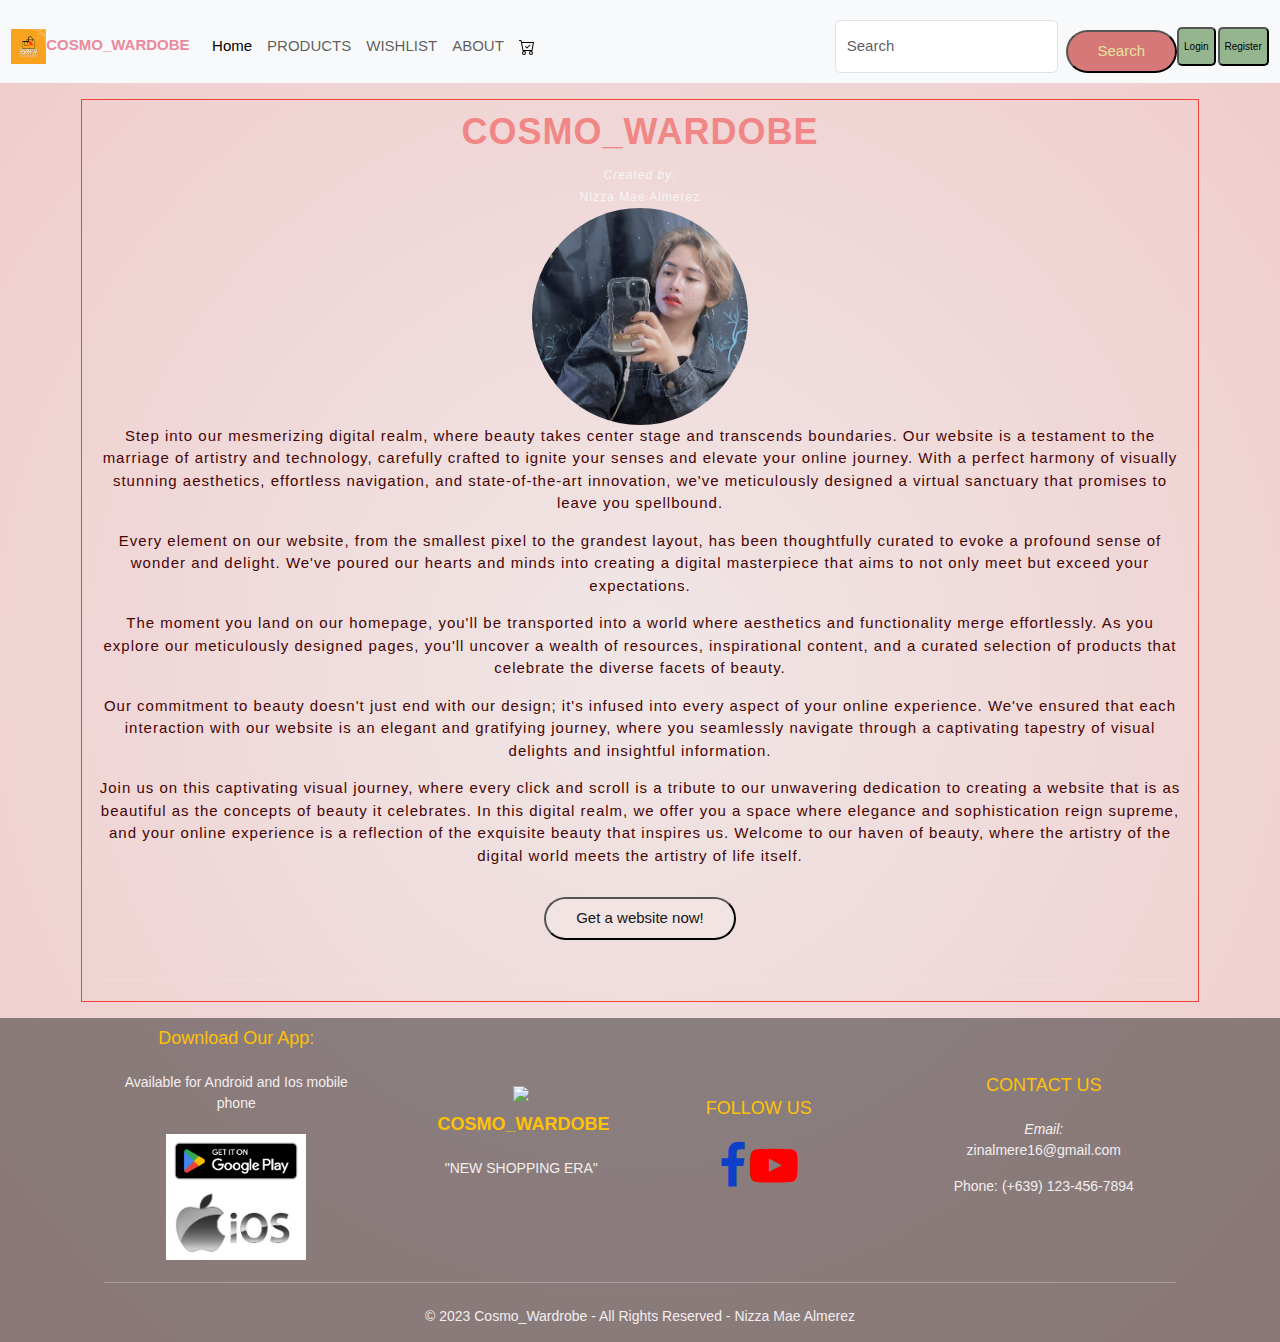
==== about.html @ c52fae63 "Add files via upload" ====
<!DOCTYPE html>
<html lang="en">
  <head>
    <meta charset="UTF-8" />
    <meta http-equiv="X-UA-Compatible" content="IE=edge" />
    <link rel="shorcut icon" type="x-icon" href="osmo.png">
    <meta name="viewport" content="width=device-width, initial-scale=1.0" />
    <link href="https://cdn.jsdelivr.net/npm/bootstrap@5.3.2/dist/css/bootstrap.min.css" rel="stylesheet">
    <script src="https://cdn.jsdelivr.net/npm/bootstrap@5.3.2/dist/js/bootstrap.bundle.min.js"></script>
    <script src="https://code.jquery.com/jquery-3.6.0.min.js"></script>
    <script src="https://cdn.jsdelivr.net/npm/bootstrap@5.3.0/dist/js/bootstrap.min.js"></script>
    <link rel="stylesheet" href="mp1sf.css">
    <link rel="preconnect" href="https://fonts.googleapis.com">
    <link rel="preconnect" href="https://fonts.gstatic.com" crossorigin>
    <link href="https://fonts.googleapis.com/css2?family=Montserrat:wght@400;500;800&display=swap" rel="stylesheet">
    <link href="https://fonts.googleapis.com/icon?family=Material+Icons" rel="stylesheet">
    <link rel="stylesheet" href="https://cdnjs.cloudflare.com/ajax/libs/font-awesome/4.7.0/css/font-awesome.min.css">
    <script src="https://kit.fontawesome.com/yourcode.js" crossorigin="anonymous"></script>
    <link rel="stylesheet" href="https://www.w3schools.com/w3css/4/w3.css">
  </head>
  <body>
    <!--Navbar-->
    <header>
        <nav class="navbar navbar-expand-lg bg-body-tertiary sticky-top">
            <div class="container-fluid">
              <a class="navbar-brand" href="mp1.html"><img src="Cosmo.png" width="35px">COSMO_WARDOBE</a>
              <button class="navbar-toggler" type="button" data-bs-toggle="collapse" data-bs-target="#navbarSupportedContent" aria-controls="navbarSupportedContent" aria-expanded="false" aria-label="Toggle navigation">
                <span class="navbar-toggler-icon"></span>
              </button>
              <div class="collapse navbar-collapse" id="navbarSupportedContent">
                <ul class="navbar-nav me-auto mb-2 mb-lg-0">
                  <li class="nav-item">
                    <a class="nav-link active" aria-current="page" href="mp1.html">Home</a>
                  </li>
                  <li class="nav-item">
                    <a class="nav-link" href="products1.html">PRODUCTS</a>
                  </li>
                  <li class="nav-item">
                    <a class="nav-link" href="finishproduct.html">WISHLIST</a>
                  </li>
                  <li class="nav-item">
                    <a class="nav-link" href="about.html">ABOUT</a>
                  </li>
                
                  <li class="nav-item">
                    <a class="nav-link" href="cart.html"><img src="cart-check.svg"></a>
                  </li>
                </ul>
                <form class="d-flex" role="search">
                  <input class="form form-control me-2" type="search" placeholder="Search" aria-label="Search">
                  <button class="btn7 btn-outline-success" type="submit">Search</button>
                </form>
                <button type="button" class="btn3 btn-primary">
                    <a data-bs-toggle="modal" data-bs-target="#exampleModal2">Login</a>
                  </button>
                  <button type="button" class="btn4 btn-secondary">
                    <a data-bs-toggle="modal" data-bs-target="#exampleModal">Register</a>
                  </button>
                
              </div>
            </div>
          </nav>
    <div class="modal fade" id="exampleModal" tabindex="-1" aria-labelledby="exampleModalLabel" aria-hidden="true">
      <div class="modal-dialog modal-dialog-scrollable">
        <div class="modal-content">
          <div class="modal-header"></div>
          <div class="modal-body" style="height: 100vh;">
            <tr>
              <h5 class="modal-title" id="exampleModalLabel">
                <b>
                  <center>Be Our Member</center>
                </b>
              </h5>
              <form action="/action_page.php" method="post">
                <div class="container">
                  <center>
                    <label for="name"></label>
                    <br>
                    <input type="text" placeholder="Enter Your Firstname" name="name" required>
                    <br>
                    <label for="middlename"></label>
                    <br>
                    <input type="text" placeholder="optional" name="name">
                    <br>
                    <label for="firstname"></label>
                    <br>
                    <input type="text" placeholder="Enter Your Last Name" name="name" required>
                    <br>
                    <label for="Address">Address:</label>
                    <br>
                    <input type="Address" id="Address" name="Address">
                    <br>
                    <label for="city">City:</label>
                    <br>
                    <input type="city" id="city" name="city">
                    <br>
                    <label for="Province">Province:</label>
                    <br>
                    <input type="province" id="province" name="province">
                    <br>
                    <label> Contact Number</label>
                    <br>
                    <input type="tel" id="Contact" name="Contact" placeholder="09-xxx-xxx-xxxx" pattern="(+63)9-123-456-6789" required>
                    <br>
                    <hr>
                    <label for="Email">
                      <b>Username:</b>
                    </label>
                    <br>
                    <input type="email" placeholder="Create a Username" name="name" required>
                    <br>
                    <label for="Email">
                      <b>Email:</b>
                    </label>
                    <br>
                    <input type="email" placeholder="Mobile number or email" id="email" required>
                    <br>
                    <label for="password">
                      <b>Password:</b>
                    </label>
                    <br>
                    <input type="password" placeholder="Enter Password" id="password" required>
                    <div class="modal-footer">
                      <button type="button" class="btn btn-secondary" data-bs-dismiss="modal">Close</button>
                      <button type="button" class="btn btn-primary" style="margin-right: 20%;">Sign-in</button>
                    </div>
                  </center>
                </div>
              </form>
            </tr>
          </div>
        </div>
      </div>
    </div>
    <div class="modal fade" id="exampleModal2" tabindex="-1" aria-labelledby="exampleModalLabel" aria-hidden="true">
      <div class="modal-dialog modal-dialog-scrollable">
        <div class="modal-content">
          <div class="modal-header"></div>
          <div class="modal-body" style="height: 100vh;">
            <tr>
              <h5 class="modal-title" id="exampleModalLabel">Shop now!</h5>
              <form action="/action_page.php" method="post">
                <div class="container">
                  <center>
                    <label for="Username"></label>
                    <br>
                    <input type="text" placeholder="Username" name="Name" required>
                    <br>
                    <label for="Email">
                      <br>
                      <b>Email</b>
                      <br>
                    </label>
                    <br>
                    <input type="email" placeholder="Mobile number or email" name="email" required>
                    <br>
                    <label for="password">
                      <br>
                      <b>Password</b>
                    </label>
                    <br>
                    <input type="password" placeholder="Enter Password" name="password" required>
                    <br>
                </div>
                <div class="modal-footer">
                  <button type="button" class="btn btn-secondary" data-bs-dismiss="modal">Close</button>
                  <button type="button" class="btn btn-primary" style="margin-right: 21%;">Log in</button>
                </div>
              </form>
            </tr>
          </div>
          </center>
        </div>
      </div>
    </div>
    <body style="background: radial-gradient(#f0e6e6,#f0cbcb);">
      <section >
        <div class="aboutcosmo">
          <div class="container">
            <div class="w3-panel w3-border w3-border-red w3-hover-border-green">
              <h1>
                <strong>COSMO_WARDOBE</strong>
              </h1>
              <small style="color: whitesmoke;">
                <em>Created by:</em>
                <br>
                <a href="https://www.facebook.com/ZinIsBack22">Nizza Mae Almerez </small>
              <br>
              </a>
              <img src="zin2.jpg">
              <br>
              <p>Step into our mesmerizing digital realm, where beauty takes center stage and transcends boundaries. Our website is a testament to the marriage of artistry and technology, carefully crafted to ignite your senses and elevate your online journey. With a perfect harmony of visually stunning aesthetics, effortless navigation, and state-of-the-art innovation, we've meticulously designed a virtual sanctuary that promises to leave you spellbound.</p>
              <p>Every element on our website, from the smallest pixel to the grandest layout, has been thoughtfully curated to evoke a profound sense of wonder and delight. We've poured our hearts and minds into creating a digital masterpiece that aims to not only meet but exceed your expectations.</p>
              <p>The moment you land on our homepage, you'll be transported into a world where aesthetics and functionality merge effortlessly. As you explore our meticulously designed pages, you'll uncover a wealth of resources, inspirational content, and a curated selection of products that celebrate the diverse facets of beauty.</p>
              <p>Our commitment to beauty doesn't just end with our design; it's infused into every aspect of your online experience. We've ensured that each interaction with our website is an elegant and gratifying journey, where you seamlessly navigate through a captivating tapestry of visual delights and insightful information.</p>
              <p>Join us on this captivating visual journey, where every click and scroll is a tribute to our unwavering dedication to creating a website that is as beautiful as the concepts of beauty it celebrates. In this digital realm, we offer you a space where elegance and sophistication reign supreme, and your online experience is a reflection of the exquisite beauty that inspires us. Welcome to our haven of beauty, where the artistry of the digital world meets the artistry of life itself.</p>
              <button type="button" class="btn6 bg-secodary">
                <a href="https://nizzamaealmerez.wordpress.com/">Get a website now!</a>
              </button>
              <br>
              <hr>
            </div>
          </div>
        </div>
      </section>
      <div>
        <footer>
          <div class="footer">
            <div class="container text-center text-md-left">
              <div class="row text-center text-md-left">
                <div class="col-md-3 col-lg-3 col-xl-3 mx-auto at-3 ">
                  <h5 class="mb-4 font-weight-bold text-warning">Download Our App:</h5>
                  <p>Available for Android and Ios mobile phone</p>
                  <div class="app-logo">
                    <img src="google play.png">
                    <img src="ios.jpg">
                  </div>
                </div>
                <div class="col-md-2 col-lg-2 col-xl-2 mx-auto at-3">
                  <img src="osmo.png" width="35px">
                  <h5 class="mb-4 font-weight-bold text-warning">
                    <strong>COSMO_WARDOBE</strong>
                  </h5>
                  <p> "NEW SHOPPING ERA" </p>
                </div>
                <div class="col-md-3 col-lg-2 col-xl-2 mx-auto at-3">
                  <h5 class="text-uppercase mb-4 font-weight-bold text-warning">FOLLOW US</h5>
                  <div class="link">
                    <i class="fa fa-facebook-f" style="font-size:48px;color:rgb(14, 64, 201)"></i>
                    <i class="fa fa-youtube-play" style="font-size:48px;color:red"></i>
                  </div>
                </div>
                <div class="col-md-4 col-lg-3 col-xl-3 mx-auto at-3">
                  <h5 class="text-uppercase mb-4 font-weight-bold text-warning">Contact us</h5>
                  <p>
                    <a href=""></a>
                  </p>
                  <p>
                    <a href=""></a>
                    <em>Email:</em>
                    <br>zinalmere16@gmail.com
                  <p>
                    <a href=""></a>Phone: (+639) 123-456-7894
                  <p></p>
                </div>
              </div>
              <hr class="m-4">
              <div class="row align-items-center justify-content-center align-center">
                <div class="col-md-7 col-lg-8">
                  <p>© 2023 Cosmo_Wardrobe - All Rights Reserved - Nizza Mae Almerez </p>
                </div>
              </div>
            </div>
        </footer>
    </body>
    
  </body>
</html>
---- mp1sf.css ----
*{
 margin: 0;
 padding: 0;
 box-sizing: border-box;
}


body{
    font-family: 'Montserrat', sans-serif;
}

.container-expand {
    width: 100%; 
    margin: auto; 
    display: inline-block;
    margin: auto;
    
  }
  
.navbar{
    display:flex;
    padding: 20px 0 10px;
    transition: 0.5s;
    width: 100%;
    
}
.navbar-brand{
    color: #eb899e;
    font-size: 15px;
    font-weight: 700;
    font-family:Verdana, Geneva, Tahoma, sans-serif;
    text-shadow: #080808;
}

.btn5{
    float: right;
    background: rgb(255, 255, 255);
    padding: 2px 5px;
    margin-right: 10px;
    border-radius: 5px;
    transition: 0.5s;
    margin-top: 6px;
   
}
.btn5:hover{
    background: #e97202;
}

a{
    text-decoration: none;
    color: rgb(0, 0, 0);
}
.para1{
    margin-top: 20px;
    color: rgba(255, 5, 5, 0.658);
    
}


.row{
    display: flex;
    align-items: center;
    flex-wrap: wrap;
    justify-content: space-around;
}
.col-2{
    flex-basis: 50%;
    min-width: 300px;
    
}
.col-2 img{
    width: 100%;
    height: 100%;
 
    
}
.col-2 h1{
    font-size: 60px;
    line-height: 60px;
    margin: auto;
    

}
.para4{
    font-size: 60px;
    font-family: Impact, Haettenschweiler, 'Arial Narrow Bold', sans-serif;
    color:rgb(170, 46, 46)
}
.btn{
    display: inline-block;
    background: rgb(214, 120, 120);
    color: rgb(228, 228, 158);
    padding: 8px 30px;
    margin-top: 10px;
    border-radius: 30px;
    transition: 0.5s;
}
.btn7{
    display: inline-block;
    background: rgb(214, 120, 120);
    color: rgb(228, 228, 158);
    padding: 8px 30px;
    margin-top: 10px;
    border-radius: 30px;
    transition: 0.5s;
}
.btn:hover{
    background: #f0790a;

}
.btn3{
    display: inline-block;
    background: rgba(91, 141, 81, 0.63);
    padding: 10px 5px;
    border-radius: 5px;
    transition: 0.5s;
    font-size: x-small;  
    
}
.btn4{
    display: inline-block;
    background: rgba(91, 141, 81, 0.63);
    padding: 10px 5px;
    border-radius: 5px;
    transition: 0.5s;
    margin-left: 2px;
    font-size: x-small;
    
}


.header{
    background: radial-gradient(#fff,#ffd6d6);
    padding: 60px 0 0;
    margin: auto;
    
   
}
.header .row{
    margin-top: 0 auto;
}
.categories{
    margin: 70px 0;
    margin-bottom: 170px;
}
.col-6{
    flex-basis: 50%;
    min-width: 250px;
    margin-bottom: 30px;
    transition:transform 0.5s;

}
.col-6 img{
    max-width: 100%;
    height: auto;
    border-radius: 20%; 
    box-shadow:  10px 25px 5px rgb(201, 184, 184); 
}
.col-6:hover{
    transform: scale(2,2);
}


.small-container{
    max-width: 100%;
    margin:0 auto;
    padding-left: 25px;
    padding-right: 25px;
}
.col-4{
    flex-basis: 25%;
    padding: 10px;
    min-width: 200px;
    margin-bottom: 50px;
    transition:transform 0.5s;
}
.col-4 img{
    max-width: 100%;
  height: auto;

}
.title{
    text-align: center;
    margin: 0 auto 80px;
    position: relative;
    line-height: 60px;
    color: #555;
}
.title::after{
    content: '';
    background: #ff523b;
    width: 80px;
    height: 5px;
    border-radius: 5px;
    position: absolute;
    bottom: 0;
    left: 50%;
    transform: translateX(-50%);
}
h5{
    color:#555;
    font-weight: normal;
}
.col-4{
    font-size: 14px;   
}
.rating .fa{
    color:#ff523b;
}
.para2{
    color: gray;
}
.col-4:hover{
    transform: translateY(-20px);

}
.col-7 .offer-img{
    padding: 70px;
    width: 200px;
    height: fit-content;
    margin-right: 50px;
}
/*---offer----*/
.offer{
    background: radial-gradient(#fff,#ffd6d6);

}
small{
    color: red;
}
.btn2{
    display: inline-block;
    background: rgb(88, 45, 45);
    color: beige;
    padding: 8px 30px;
    margin: 30px 0;
    border-radius: 30px;
    transition: 0.5s;
}
.btn2:hover{
    background: #cf535d;

    }
.para3{
    text-align: center;
}
.testimonial{
    padding: top 100px;
    margin-top: 100px;
}
.testimonial .col-3{
    text-align: center;
    box-shadow: 0 0 20px 0px rgb(0, 0, 0.1);
    border-radius: 25px;
    cursor: pointer;
    transition: 0.5s;
    align-items: center;
}
.testimonial .col-3 img{
    width: 100px;
    margin-top: 10px;
    border-radius: 50%;
}
.testimonial .col-3:hover{
    transform: translateX(-10px);
}
.fa-quote-left {
    font-size: 34px;
    color: #c73252;
}
.material-icons{
    color: rgb(201, 87, 12);
}
.fa-quote-right{
    font-size: 34px;
    color: #c73252;
}

/*brands*/

.brandsh2{
    text-align: center;
    color: rgb(0, 0, 0);
    font-weight: bolder;
    
}
.col-5{
    width: 200px;
}
.col-5 img{
    max-width: 100%;
    height: auto;
    cursor: pointer;
    filter: grayscale(100%);
}
.col-5 img:hover{
    filter: grayscale(0);
}
/*footer*/
.footer{
    background-color: rgba(41, 38, 38, 0.514);
    color: #dfd3d3;
    font-size: 14px;
    padding: 10x 0 20px;
    font-size: 14px;  
    
}
.footer p{
    color: #f3eeee;
}
.footer h3{
    color: rgb(12, 12, 12);
    margin-bottom: 20px;
}
.footer-col-1, .footer-col-2, .footer-col-3, .footer-col-4{
    min-width: 250px;
    margin-bottom: 20px;
    
}
.footer-col-1{
    flex-basis: 30%;
    margin-left: 60px;
}
.footer-col-2{
    flex: 1;
    text-align: center;
    
}
.footer-col-2 img{
    width: 100px;
    margin-bottom: 20px;

}
.footer-col-3, .footer-col-4{
    flex-basis: 12%;

}
ul{
    list-style-type: none;
}
.app-logo{
    margin-top: 20px;
}
.app-logo img{
    width: 140px;
}
.footer hr{
    border: none;
    background-color: white;
    height: 1px;
    margin: 20px 0;

}
.copyright{
    text-align: center;
}
.row-2{
    justify-content: space-between;
    margin: 100px auto 50px;
    text-align: center;
}
select{
    border: 1px red;
    padding: 2px;
}
select:focus{
    outline: none;
}
.page-btn{
    margin: 0 auto 80px;
}  
.page-btn span{
    display: inline-block;
    border: 5% red;
    margin-left: 10px;
    width: 40px;
    height: 40px;
    text-align: center;
    line-height: 40px;
    cursor: pointer;
}
.page-btn span:hover{
    background-color: #dd3c5f;
    color: white
}
/*---single product----*/
.single-product .col-2 img{
    padding: 0;
    margin-top: 40px;
}
.single-product .col-2{
    padding: 20px;
}
.single-product h4{
   margin: 20px 0;
   font-size: 22px;
   font-weight: bold;
}
input .single-product{
    width: 50px; 
    text-align: center; 
    border: 2px solid rgb(241, 96, 12);

}
select{
    text-align: center; 
    border: 1px solid rgb(241, 96, 12); 
}
.single-product .fa{
    font-size:20px; 
    color: red;
    margin-left: 10px;
}
.small-img-row{
    display: flex;
    justify-content: space-between;
    margin-top: 20px;
}
.small-img-col{
    flex-basis: 24%;
    cursor: pointer;
   
}

/*--About cosmo--*/
.aboutcosmo{
    text-align: center;
    letter-spacing: 1px;
    width: 100%;
    
}
.aboutcosmo p{
    color: rgb(70, 5, 5);
   
}
.aboutcosmo img{
    border-radius: 50%;
    width: 20%;
}
.aboutcosmo h1{
    color: #f18686;
    font-family: 'Franklin Gothic Medium', 'Arial Narrow', Arial, sans-serif;
    font-size: auto;
   
}
.btn6{
    margin-bottom: 20px;
    margin-top: 15px;
    font-family: 'Franklin Gothic Medium', 'Arial Narrow', Arial, sans-serif;
    color: #161515;
    display: inline-block;
    background: rgb(243, 228, 228);
    padding: 8px 30px;
    border-radius: 30px;
    transition: 0.5s;
}


/*--Cart items--*/
.cart-page{
    margin: 80px auto;
    padding: 25px;
}

table{
    width: 100%;
    border-collapse: collapse;
}
.cart-info{
    display: flex;
    flex-wrap: wrap;
}
th{
    text-align: left;
    padding: 5px;
    color: #ffffff;
    background: #e01c1c;
    font-weight: 5px;
}
td{
    padding: 10px 5px;
}
td input{
    width: 40px;
    height: 30px;
    padding: 5px;
}
td a{
    color: blue;
}
td img{
    width: 80px; 
    margin-right: 10px;
}
.total-price{
    display: flex;
    justify-content: flex-end;
}
.total-price table{
    border-top: 3px solid #ff0000;
    width: 100%;
    max-width: 600px;
}
td:last-child{
    text-align: right;
}
th:last-child{
    text-align: right;
}
 .modal-title{
    text-align: center;
    color: skyblue;
}
input .text{
    border: #c73252;
    text-align: center;
}








/*for desktop8*/
.col-2 {width: 20%;}
.col-3{width: 20%;}
.col-4{width: 20%;}
.col-5{width: 20%;}
.col-7{width: 10%;}
.col-12{width: 10%;}


/*---media for menu---*/
@media only screen and (max-width:800px){
    
    nav ul{
        top: 70px;
        left: 0;
        background-color: #ffffff;
        width: 100%;
        display: block;
        cursor: pointer;
        text-align: center;
    }
    nav ul li{
        display: block;
        margin-right: 50px;
        margin-top: 10px;
        margin-bottom: 10px;
    }
    nav ul li a{
        color: white;
        
    }
    h1{
        font-size: 30px;
    }
    .btn7{
        display: none
    }
    .form{
        display: none;
    }
    .btn3, .btn4{
        width: 100%;
    }
}
@media only screen and (max-width: 480px){
   .row{
    text-align: center;
   } 
   .col-2, .col-3, .col-4{
    flex-basis: 100%;
   }
   nav ul{
    top: 70px;
    left: 0;
    background-color: white;
    width: 100%;
    display: block;
    cursor: pointer;
}
nav ul li{
    display: block;
    margin-right: 50px;
    margin-top: 10px;
    margin-bottom: 10px;
}
nav ul li a{
    color: white;
    
}
h1{
    font-size: 30px;
}
.row{
    text-align: center;
}
.col-2, .col-4, .col-3{
    flex-basis: 100%;
}
.single-product .row{
    text-align: left;
}
.single-product .col-2{
    padding: 20px 0;
}
.cart-info p{
    display: none;
}
}
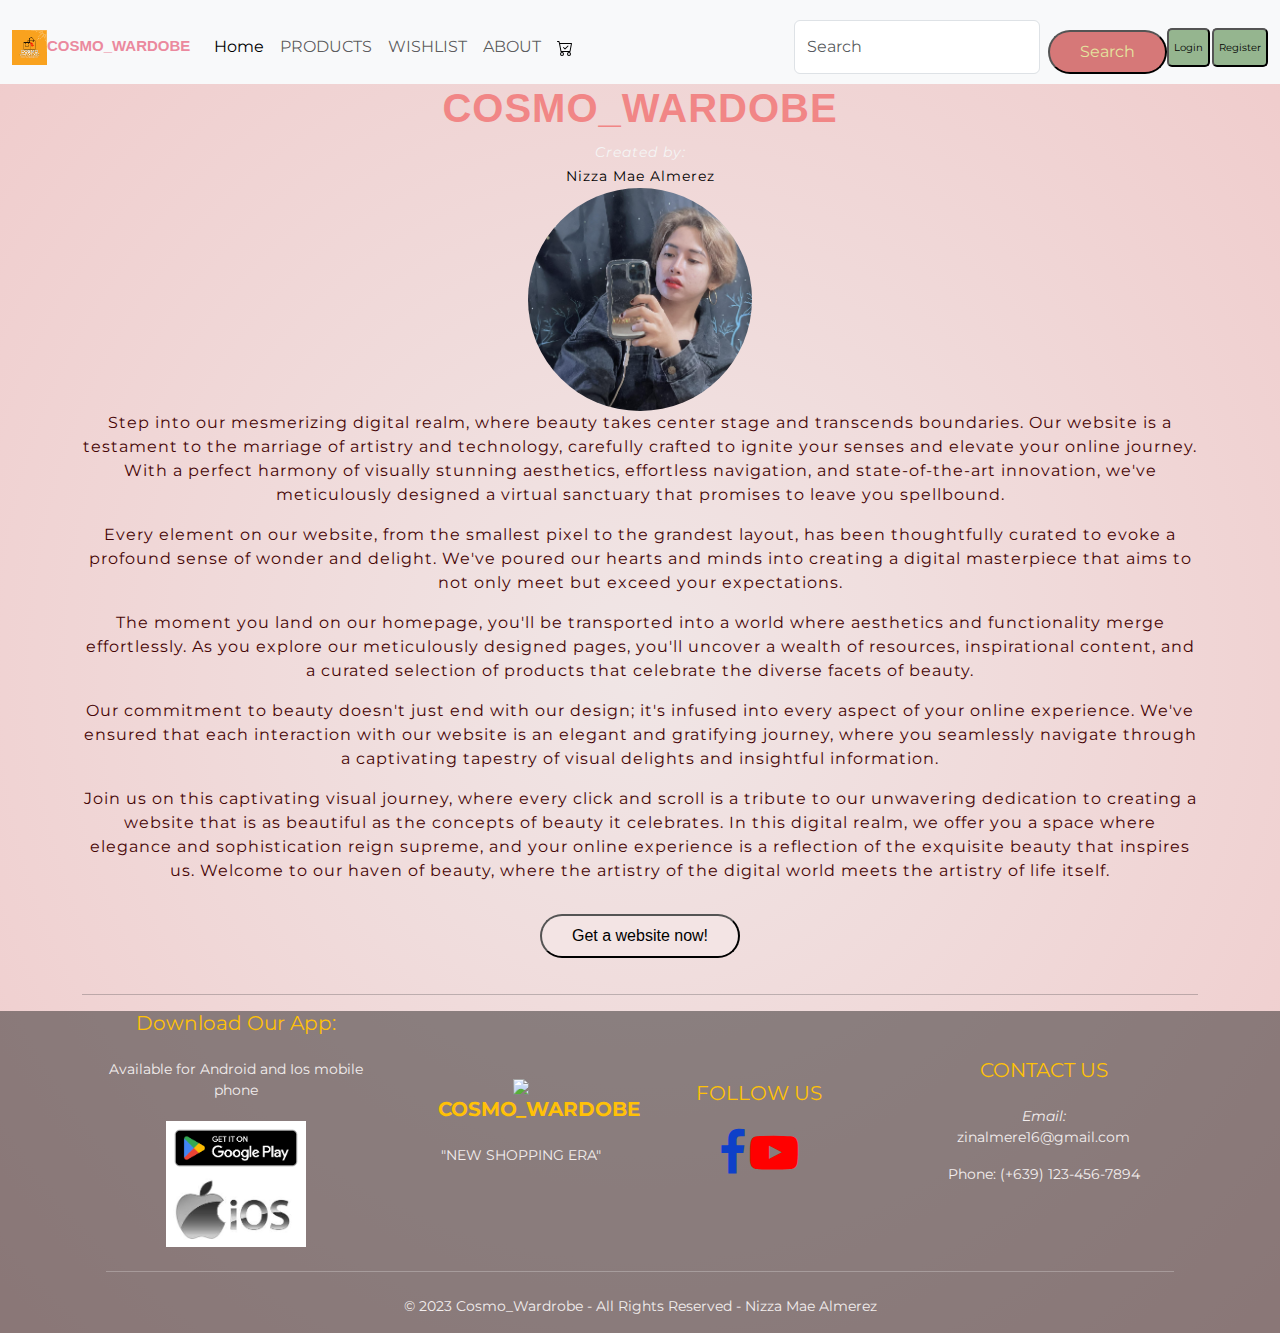
==== commit f93a6f60: "Update about.html" ====
--- a/about.html
+++ b/about.html
@@ -5,8 +5,7 @@
     <meta http-equiv="X-UA-Compatible" content="IE=edge" />
     <link rel="shorcut icon" type="x-icon" href="osmo.png">
     <meta name="viewport" content="width=device-width, initial-scale=1.0" />
-    <link href="https://cdn.jsdelivr.net/npm/bootstrap@5.3.2/dist/css/bootstrap.min.css" rel="stylesheet">
-    <script src="https://cdn.jsdelivr.net/npm/bootstrap@5.3.2/dist/js/bootstrap.bundle.min.js"></script>
+    <link href="https://cdn.jsdelivr.net/npm/bootstrap@5.3.0/dist/css/bootstrap.min.css" rel="stylesheet">
     <script src="https://code.jquery.com/jquery-3.6.0.min.js"></script>
     <script src="https://cdn.jsdelivr.net/npm/bootstrap@5.3.0/dist/js/bootstrap.min.js"></script>
     <link rel="stylesheet" href="mp1sf.css">
@@ -16,21 +15,20 @@
     <link href="https://fonts.googleapis.com/icon?family=Material+Icons" rel="stylesheet">
     <link rel="stylesheet" href="https://cdnjs.cloudflare.com/ajax/libs/font-awesome/4.7.0/css/font-awesome.min.css">
     <script src="https://kit.fontawesome.com/yourcode.js" crossorigin="anonymous"></script>
-    <link rel="stylesheet" href="https://www.w3schools.com/w3css/4/w3.css">
   </head>
   <body>
     <!--Navbar-->
     <header>
         <nav class="navbar navbar-expand-lg bg-body-tertiary sticky-top">
             <div class="container-fluid">
-              <a class="navbar-brand" href="mp1.html"><img src="Cosmo.png" width="35px">COSMO_WARDOBE</a>
+              <a class="navbar-brand" href="index.html"><img src="Cosmo.png" width="35px">COSMO_WARDOBE</a>
               <button class="navbar-toggler" type="button" data-bs-toggle="collapse" data-bs-target="#navbarSupportedContent" aria-controls="navbarSupportedContent" aria-expanded="false" aria-label="Toggle navigation">
                 <span class="navbar-toggler-icon"></span>
               </button>
               <div class="collapse navbar-collapse" id="navbarSupportedContent">
                 <ul class="navbar-nav me-auto mb-2 mb-lg-0">
                   <li class="nav-item">
-                    <a class="nav-link active" aria-current="page" href="mp1.html">Home</a>
+                    <a class="nav-link active" aria-current="page" href="index.html">Home</a>
                   </li>
                   <li class="nav-item">
                     <a class="nav-link" href="products1.html">PRODUCTS</a>
@@ -255,4 +253,4 @@
     </body>
     
   </body>
-</html>+</html>
